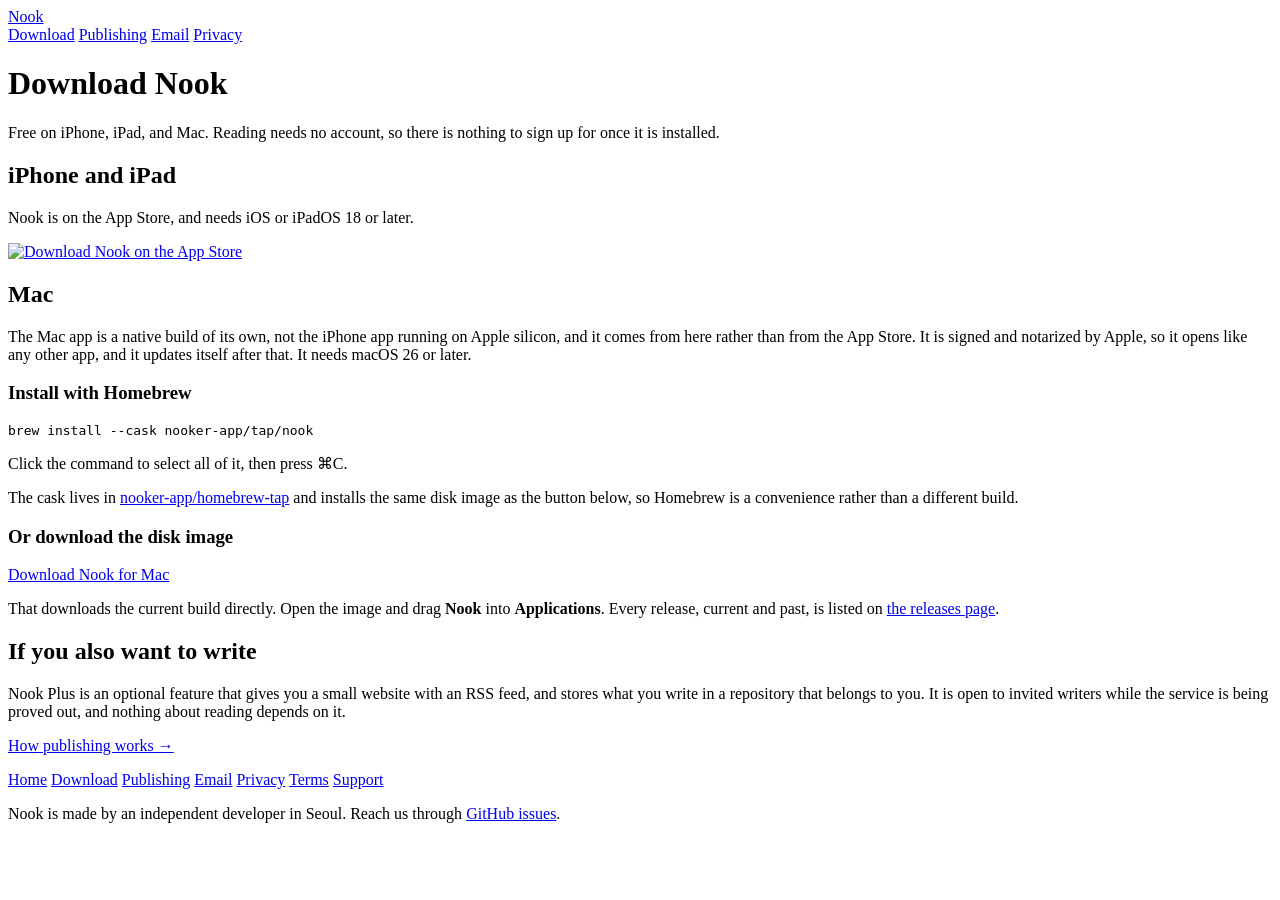
==== public/download/index.html @ 91f55b4a "feat: hand out the app from the site instead of saying it is unreleased The homepage still said Nook" ====
<!doctype html>
<html lang="en">
<head>
<meta charset="utf-8">
<meta name="viewport" content="width=device-width, initial-scale=1">
<title>Download Nook</title>
<meta name="description" content="Nook for iPhone and iPad is on the App Store. The Mac app is a direct download or one line of Homebrew. Both are free, and reading needs no account.">
<link rel="icon" href="/icon.png" type="image/png">
<link rel="apple-touch-icon" href="/icon.png">
<link rel="stylesheet" href="/style.css">
<link rel="canonical" href="https://www.nooker.app/download/">
<meta name="robots" content="index, follow, max-image-preview:large">
<meta property="og:type" content="article">
<meta property="og:title" content="Download Nook">
<meta property="og:description" content="Nook for iPhone and iPad is on the App Store. The Mac app is a direct download or one line of Homebrew. Both are free, and reading needs no account.">
<meta property="og:url" content="https://www.nooker.app/download/">
<meta property="og:site_name" content="Nook">
<meta property="og:locale" content="en">
<meta property="og:image" content="https://www.nooker.app/icon.png">
<meta name="twitter:card" content="summary">
<meta name="twitter:title" content="Download Nook">
<meta name="twitter:description" content="Nook for iPhone and iPad is on the App Store. The Mac app is a direct download or one line of Homebrew.">
<meta name="twitter:image" content="https://www.nooker.app/icon.png">
<meta name="theme-color" content="#fbf5e5">
</head>
<body>
<div class="wrap">
<header class="site">
  <a class="name" href="/">Nook</a>
  <nav>
    <a href="/download/">Download</a>
    <a href="/publishing/">Publishing</a>
    <a href="/email/">Email</a>
    <a href="/privacy/">Privacy</a>
  </nav>
</header>
<h1>Download Nook</h1>
<p class="lede">Free on iPhone, iPad, and Mac. Reading needs no account, so there
is nothing to sign up for once it is installed.</p>

<h2>iPhone and iPad</h2>
<p>Nook is on the App Store, and needs iOS or iPadOS 18 or later.</p>
<!-- Apple's own badge artwork, from their marketing toolbox and unmodified, as
     their guidelines require. Two files rather than one because Apple supplies a
     light and a dark variant, and the site follows the reader's system theme;
     <picture> picks between them without a line of script. -->
<div class="buttons">
  <a class="badge" href="https://apps.apple.com/us/app/nook-read-write-own/id6797773158">
    <picture>
      <source srcset="/app-store-badge-white.svg" media="(prefers-color-scheme: dark)">
      <img src="/app-store-badge-black.svg" alt="Download Nook on the App Store" width="180" height="60">
    </picture>
  </a>
</div>

<h2>Mac</h2>
<p>The Mac app is a native build of its own, not the iPhone app running on Apple
silicon, and it comes from here rather than from the App Store. It is signed and
notarized by Apple, so it opens like any other app, and it updates itself after
that. It needs macOS 26 or later.</p>

<h3>Install with Homebrew</h3>
<pre class="command"><code>brew install --cask nooker-app/tap/nook</code></pre>
<p class="small muted">Click the command to select all of it, then press
&#8984;C.</p>
<p>The cask lives in
<a href="https://github.com/nooker-app/homebrew-tap">nooker-app/homebrew-tap</a>
and installs the same disk image as the button below, so Homebrew is a
convenience rather than a different build.</p>

<h3>Or download the disk image</h3>
<div class="buttons">
  <a class="button" href="https://github.com/nooker-app/nook/releases/latest/download/Nook.dmg">Download Nook for Mac</a>
</div>
<p>That downloads the current build directly. Open the image and drag
<strong>Nook</strong> into <strong>Applications</strong>. Every release, current
and past, is listed on
<a href="https://github.com/nooker-app/nook/releases">the releases page</a>.</p>

<h2>If you also want to write</h2>
<p>Nook Plus is an optional feature that gives you a small website with an RSS
feed, and stores what you write in a repository that belongs to you. It is open to
invited writers while the service is being proved out, and nothing about reading
depends on it.</p>
<p><a href="/publishing/">How publishing works &rarr;</a></p>
<footer class="site">
  <nav>
    <a href="/">Home</a>
    <a href="/download/">Download</a>
    <a href="/publishing/">Publishing</a>
    <a href="/email/">Email</a>
    <a href="/privacy/">Privacy</a>
    <a href="/terms/">Terms</a>
    <a href="/support/">Support</a>
  </nav>
  <p>Nook is made by an independent developer in Seoul. Reach us through
  <a href="https://github.com/nooker-app/nook/issues">GitHub issues</a>.</p>
</footer>
</div>
</body>
</html>
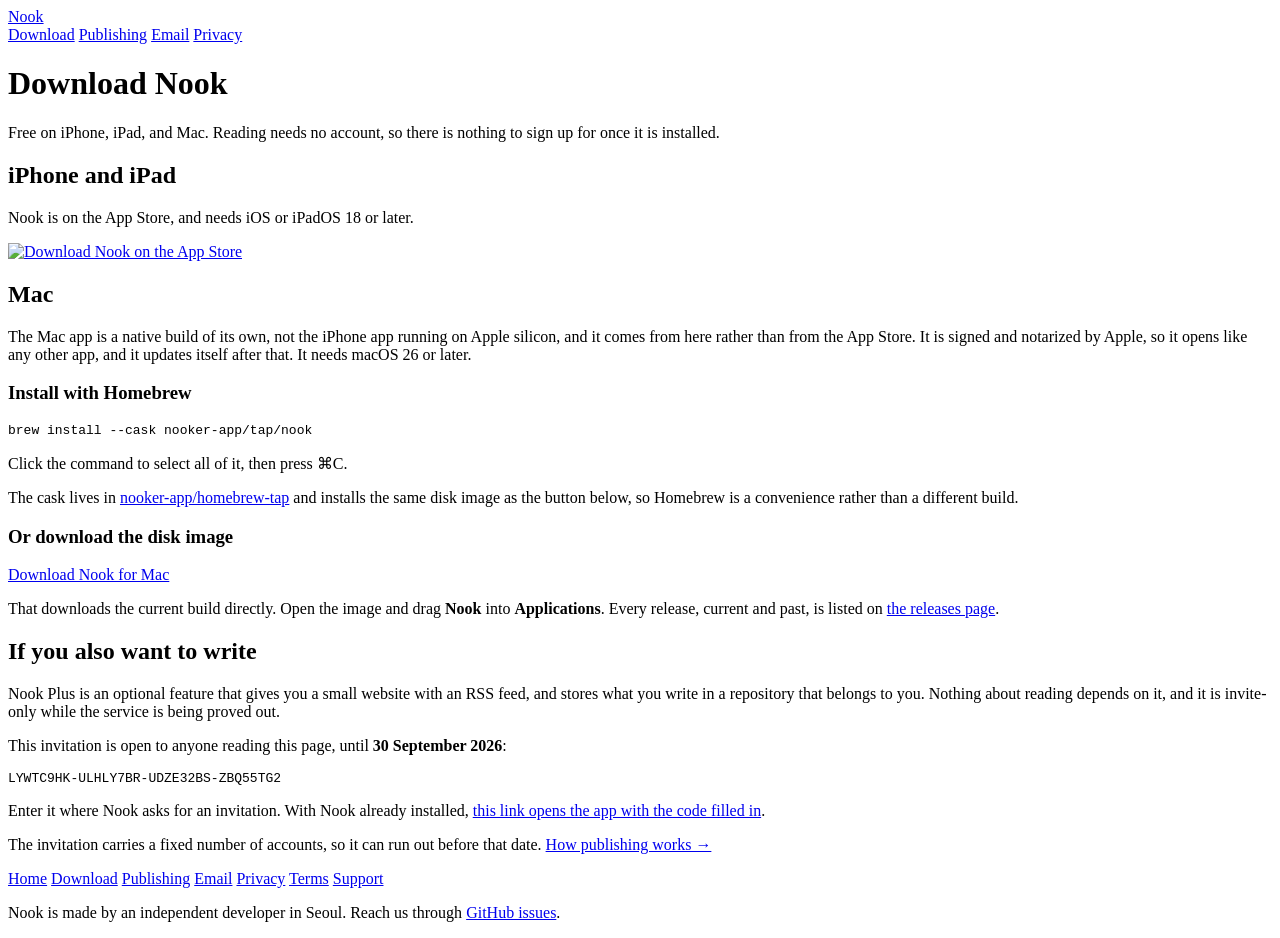
==== commit 73ecbe03: "feat: put an open Plus invitation on the download page Publishing was described as open to invited w" ====
--- a/public/download/index.html
+++ b/public/download/index.html
@@ -77,12 +77,19 @@
 and past, is listed on
 <a href="https://github.com/nooker-app/nook/releases">the releases page</a>.</p>
 
-<h2>If you also want to write</h2>
+<h2 id="plus">If you also want to write</h2>
 <p>Nook Plus is an optional feature that gives you a small website with an RSS
-feed, and stores what you write in a repository that belongs to you. It is open to
-invited writers while the service is being proved out, and nothing about reading
-depends on it.</p>
-<p><a href="/publishing/">How publishing works &rarr;</a></p>
+feed, and stores what you write in a repository that belongs to you. Nothing about
+reading depends on it, and it is invite-only while the service is being proved
+out.</p>
+<p>This invitation is open to anyone reading this page, until
+<strong>30 September 2026</strong>:</p>
+<pre class="command"><code>LYWTC9HK-ULHLY7BR-UDZE32BS-ZBQ55TG2</code></pre>
+<p>Enter it where Nook asks for an invitation. With Nook already installed,
+<a href="nook://plus/invite?code=LYWTC9HK-ULHLY7BR-UDZE32BS-ZBQ55TG2">this link opens the app with the
+code filled in</a>.</p>
+<p class="small muted">The invitation carries a fixed number of accounts, so it can
+run out before that date. <a href="/publishing/">How publishing works &rarr;</a></p>
 <footer class="site">
   <nav>
     <a href="/">Home</a>
